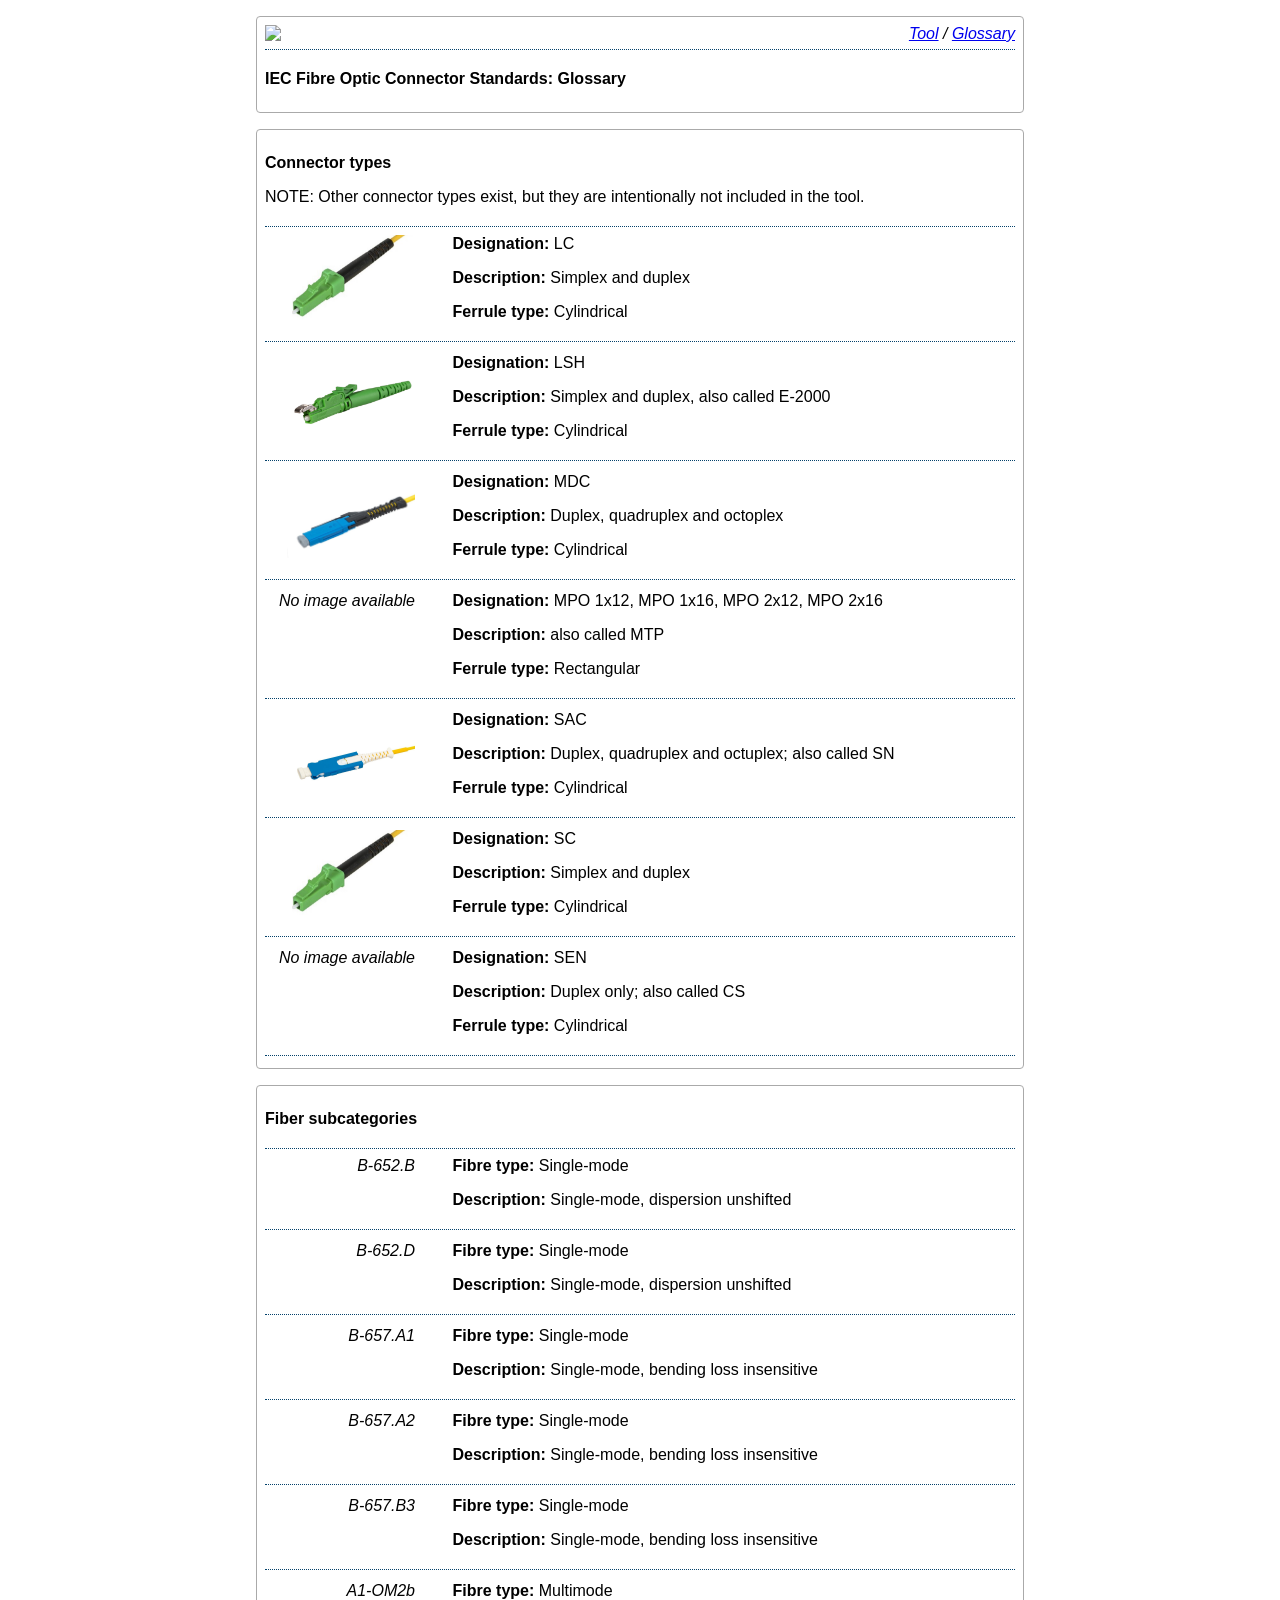
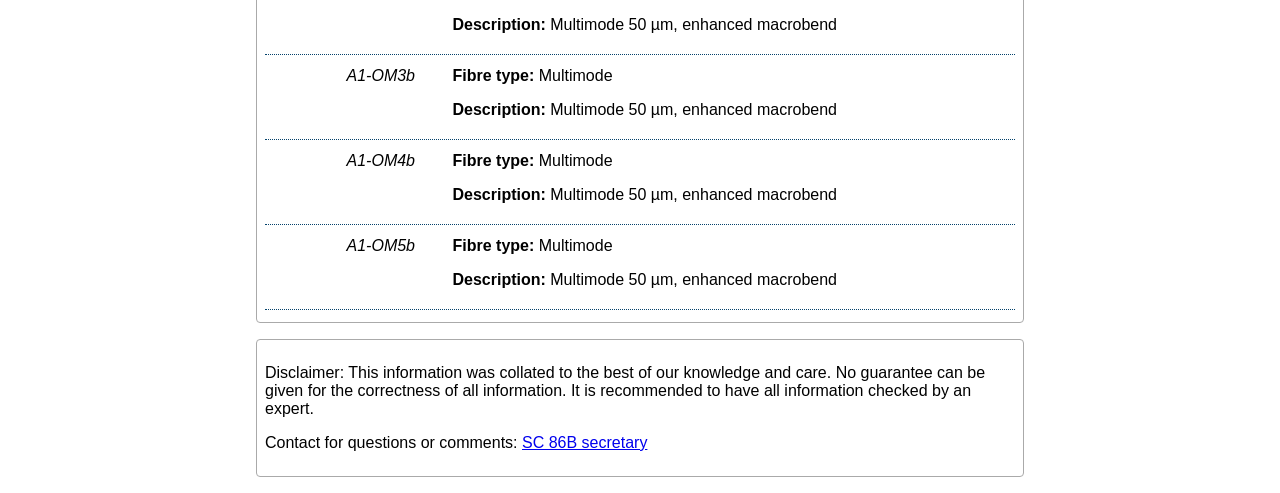
==== glossary.html @ 840000ee "added glossary" ====
<!DOCTYPE html>

<html>
<head>

	<meta name="viewport" content="width=device-width, initial-scale=1">

	<link href="./style.css" type="text/css" rel="stylesheet">
	<meta charset="UTF-8"> 

    <!-- This script tag bootstraps PyScript -->
    <link rel="stylesheet" href="https://pyscript.net/releases/2026.2.1/core.css" />
    <script type="module" src="https://pyscript.net/releases/2026.2.1/core.js"></script>


</head>

<title>IEC fibre optic connector standards > glossary</title>

<body>

    <div class="titlebar">
        <span class="input-line" style="padding-top: 0px; margin-top: 0px;">
            <p class="output-left"><img src="./assets/IEC_logo.jpg" id="logo" style="width: 3em;"></img></p>
            <p class="output-right"><a href="./index.html">Tool</a> / <a href="./glossary.html">Glossary</a></p>
        </span>
        <p><b>IEC Fibre Optic Connector Standards: Glossary</b></p>
    </div>

    <div class="titlebar">
        <span class="input-line" style="padding-top: 0px; margin-top: 0px;">
            <p><b>Connector types</b></p>
            <p>NOTE: Other connector types exist, but they are intentionally not included in the tool. </p>
        </span>
        <span class="input-line">
            <p class="glossary-left"><img src="./assets/images/LC Connector.jpeg" style="width: 8em;"></img></p>
            <div class="glossary-right">
                <p style="margin-top: 0%;"><b>Designation:</b> LC</p>
                <p><b>Description:</b> Simplex and duplex</p>
                <p><b>Ferrule type:</b> Cylindrical</p>
            </div>
        </span> 
        
        <span class="input-line">
            <p class="glossary-left"><img src="./assets/images/LSH Connector.jpeg" style="width: 8em;"></img></p>
            <div class="glossary-right">
                <p style="margin-top: 0%;"><b>Designation:</b> LSH</p>
                <p><b>Description:</b> Simplex and duplex, also called E-2000</p>
                <p><b>Ferrule type:</b> Cylindrical</p>
            </div>
        </span>

        <span class="input-line">
            <p class="glossary-left"><img src="./assets/images/MDC Connector.jpeg" style="width: 8em;"></img></p>
            <div class="glossary-right">
                <p style="margin-top: 0%;"><b>Designation:</b> MDC</p>
                <p><b>Description:</b> Duplex, quadruplex and octoplex</p>
                <p><b>Ferrule type:</b> Cylindrical</p>
            </div>
        </span>

        <span class="input-line">
            <p class="glossary-left">No image available</p>
            <div class="glossary-right">
                <p style="margin-top: 0%;"><b>Designation:</b> MPO 1x12, MPO 1x16, MPO 2x12, MPO 2x16</p>
                <p><b>Description:</b> also called MTP</p>
                <p><b>Ferrule type:</b> Rectangular</p>
            </div>
        </span>

        <span class="input-line">
            <p class="glossary-left"><img src="./assets/images/SAC Connector.jpeg" style="width: 8em;"></img></p>
            <div class="glossary-right">
                <p style="margin-top: 0%;"><b>Designation:</b> SAC</p>
                <p><b>Description:</b> Duplex, quadruplex and octuplex; also called SN</p>
                <p><b>Ferrule type:</b> Cylindrical</p>
            </div>
        </span>

        <span class="input-line">
            <p class="glossary-left"><img src="./assets/images/LC Connector.jpeg" style="width: 8em;"></img></p>
            <div class="glossary-right">
                <p style="margin-top: 0%;"><b>Designation:</b> SC</p>
                <p><b>Description:</b> Simplex and duplex</p>
                <p><b>Ferrule type:</b> Cylindrical</p>
            </div>
        </span>

        <span class="input-line">
            <p class="glossary-left">No image available</img></p>
            <div class="glossary-right">
                <p style="margin-top: 0%;"><b>Designation:</b> SEN</p>
                <p><b>Description:</b> Duplex only; also called CS</p>
                <p><b>Ferrule type:</b> Cylindrical</p>
            </div>
        </span>
         

    </div>

    <div class="titlebar">
        <span class="input-line" style="padding-top: 0px; margin-top: 0px;"><p><b>Fiber subcategories</b></p></span>
        <span class="input-line">
            <p class="glossary-left">B-652.B</img></p>
            <div class="glossary-right">
                <p style="margin-top: 0%;"><b>Fibre type:</b> Single-mode</p>
                <p><b>Description:</b> Single-mode, dispersion unshifted</p>
            </div>
        </span>

        <span class="input-line">
            <p class="glossary-left">B-652.D</img></p>
            <div class="glossary-right">
                <p style="margin-top: 0%;"><b>Fibre type:</b> Single-mode</p>
                <p><b>Description:</b> Single-mode, dispersion unshifted</p>
            </div>
        </span>

        <span class="input-line">
            <p class="glossary-left">B-657.A1</img></p>
            <div class="glossary-right">
                <p style="margin-top: 0%;"><b>Fibre type:</b> Single-mode</p>
                <p><b>Description:</b> Single-mode, bending loss insensitive</p>
            </div>
        </span>

        <span class="input-line">
            <p class="glossary-left">B-657.A2</img></p>
            <div class="glossary-right">
                <p style="margin-top: 0%;"><b>Fibre type:</b> Single-mode</p>
                <p><b>Description:</b> Single-mode, bending loss insensitive</p>
            </div>
        </span>

        <span class="input-line">
            <p class="glossary-left">B-657.B3</img></p>
            <div class="glossary-right">
                <p style="margin-top: 0%;"><b>Fibre type:</b> Single-mode</p>
                <p><b>Description:</b> Single-mode, bending loss insensitive</p>
            </div>
        </span>

        <span class="input-line">
            <p class="glossary-left">A1-OM2b</img></p>
            <div class="glossary-right">
                <p style="margin-top: 0%;"><b>Fibre type:</b> Multimode</p>
                <p><b>Description:</b> Multimode 50 µm, enhanced macrobend</p>
            </div>
        </span>

        <span class="input-line">
            <p class="glossary-left">A1-OM3b</img></p>
            <div class="glossary-right">
                <p style="margin-top: 0%;"><b>Fibre type:</b> Multimode</p>
                <p><b>Description:</b> Multimode 50 µm, enhanced macrobend</p>
            </div>
        </span>

        <span class="input-line">
            <p class="glossary-left">A1-OM4b</img></p>
            <div class="glossary-right">
                <p style="margin-top: 0%;"><b>Fibre type:</b> Multimode</p>
                <p><b>Description:</b> Multimode 50 µm, enhanced macrobend</p>
            </div>
        </span>

        <span class="input-line">
            <p class="glossary-left">A1-OM5b</img></p>
            <div class="glossary-right">
                <p style="margin-top: 0%;"><b>Fibre type:</b> Multimode</p>
                <p><b>Description:</b> Multimode 50 µm, enhanced macrobend</p>
            </div>
        </span>
    </div>

    <div class="titlebar">
        <p></p>        
        <p>Disclaimer: This information was collated to the best of our knowledge and care. No guarantee can be given for the correctness of all information. It is recommended to have all information checked by an expert.</p>
        <p>Contact for questions or comments: <a href="https://www.iec.ch/ords/f?p=107:3:0::::P3_ADDRESS_ID,P3_NAMETO,P3_SUBJECT:92120,Ryo%20Koyama,Selector%20for%20relevant%20IEC%20connector%20standards" target="_blank">SC 86B secretary</a></p>
    </div>

    

</body>
	
  
</html>
---- style.css ----
body {
	width: 60%;
	padding-left: 20%;
	padding-right: 20%;
  margin: 0;
	font-family: Arial, Helvetica, sans-serif;
  @media screen and (max-width: 600px) {
    width: 98%;
    padding-left: 1%;
    padding-right: 1%;
  }
}

details {
  border: 1px solid #aaa;
  border-radius: 4px;
  padding: 0.5em 0.5em 0em;
  margin-bottom: 1em;
}

details[open] {
  padding: 0.5em;
}

.navbar {
  position: fixed;
  top: 0;
  left: 0;
  width: 18%;
  margin: 0.5em;
  padding: 0.5em;
  border: 1px solid #aaa;
  border-radius: 4px;
  display: none
}

.output-left {
  float: left;
  margin: 0;
  width: 80%;
  @media screen and (max-width: 600px) {
    width: 100%;
  }
}

.output-right {
  float: right;
  margin: 0;
  width: 20%;
  text-align: right;
  font-style: italic;
  @media screen and (max-width: 600px) {
    width: 100%;
    float: left;
    text-align: left;
    padding-top: 0.5em;
  }
}

.glossary-left {
  float: left;
  margin: 0;
  width: 20%;
  text-align: right;
  font-style: italic;
  @media screen and (max-width: 600px) {
    width: 100%;
    float: left;
    text-align: left;
    padding-top: 0.5em;
  }
}

.glossary-right {
  float: left;
  margin: 0;
  width: 75%;
  padding-left: 5%;
  @media screen and (max-width: 600px) {
    padding-top: 1em;
    width: 100%;
    padding-left: 0%;
  }
}

.titlebar {
  border: 1px solid #aaa;
  border-radius: 4px;
  padding: 0.5em 0.5em 0.5em;
  margin-bottom: 1em;
  margin-top: 1em;
}

summary {
  background-color: #dddddd;
  font-weight: bold;
  margin: 0.5em -0.5em 0.5em;
  padding: 0.5em;
}

/* summary:hover {
  cursor: pointer;
} */

details[open] summary {
  border-bottom: 1px solid #aaa;
  margin-bottom: 0.5em;
}

.line {
  width: 98%;
  height: 2px;
  margin-left: 1;
  margin-right: 1%;
  background-color: #aaa;
}

table {
  border-collapse: collapse;
  border: 2px solid rgb(140 140 140);
  font-family: sans-serif;
  font-size: 0.8rem;
  letter-spacing: 1px;
}

caption {
  caption-side: bottom;
  padding: 10px;
  font-weight: bold;
}

thead,
tfoot {
  background-color: rgb(228 240 245);
  text-align: left;
}

th,
td {
  border: 1px solid rgb(160 160 160);
  padding: 8px 10px;
  text-align: left;
}

td {
  text-align: left;
}

tbody > tr:nth-of-type(even) {
  background-color: rgb(237 238 242);
}

tfoot th {
  text-align: left;
}

tfoot td {
  font-weight: bold;
}

pre {
    /*background: #f4f4f4;
    border: 1px solid #ddd;
    border-left: 3px solid #f36d33;
    color: #666;*/
    page-break-inside: avoid;
    font-family: monospace;
    font-size: 15px;
    line-height: 1.6;
    margin-bottom: 1.6em;
    max-width: 100%;
    overflow: auto;
    padding: 1em 1.5em;
    display: block;
    word-wrap: break-word;
}

img {
  width: 50%;
}


.tooltip {
	position: relative;
	display: inline-block;
	color: rgb(107, 122, 133);
	transition: color 0.6s;
	/*border-bottom: 1px dotted rgb(5, 66, 107);*/
}

/* Tooltip text */
.tooltip .tooltiptext {
  border: 1px solid #aaa;
  border-radius: 4px;
  padding: 0.5em 0.5em 0.5em;
  margin-bottom: 1em;
	visibility: hidden;
	padding: 10px;
	width: 240px;
	background-color: rgb(255, 255, 255);
	font-size: 16px;
	font-weight: 300;
	text-align: left;
	line-height: 20px;
	border-radius: 6px;
  color: rgb(0, 0, 0);

	/* Position the tooltip text - see examples below! */
	position: absolute;	
	z-index: 1;
	bottom: 100%;
	left: 50%;
	margin-left: -120px; /* Use half of the width (120/2 = 60), to center the tooltip */
	opacity: 0;
}

/* .tooltip:hover {
	
} */
/* Show the tooltip text when you mouse over the tooltip container */
.tooltip:hover .tooltiptext {
	visibility: visible;
	opacity: 1;
	transition: opacity .6s;
}

.input-line {
	width: 100%;
	display: inline-block;
	border-bottom: 1px dotted rgb(5, 66, 107);
	padding-bottom: 0.25em;
  padding-top: 0.25em;
  margin-top: 0.25em;
}


#header-loading-bar {
	width: 100%;
	height: 2em;
  padding-top: 0.5em;
	background-color: rgb(207, 152, 90);
  text-align: center;
	color: rgb(0, 0, 0);
  border-radius: 4px;
  margin-bottom: 0.5em;
}

#application {
  display: none;
}

select {
  float: right;
  width: 20%;
  margin-bottom: 0.5em;
  @media screen and (max-width: 600px) {
    width: 100%;
    float: left;
    text-align: left;
    margin-top: 0.5em;
  }
}
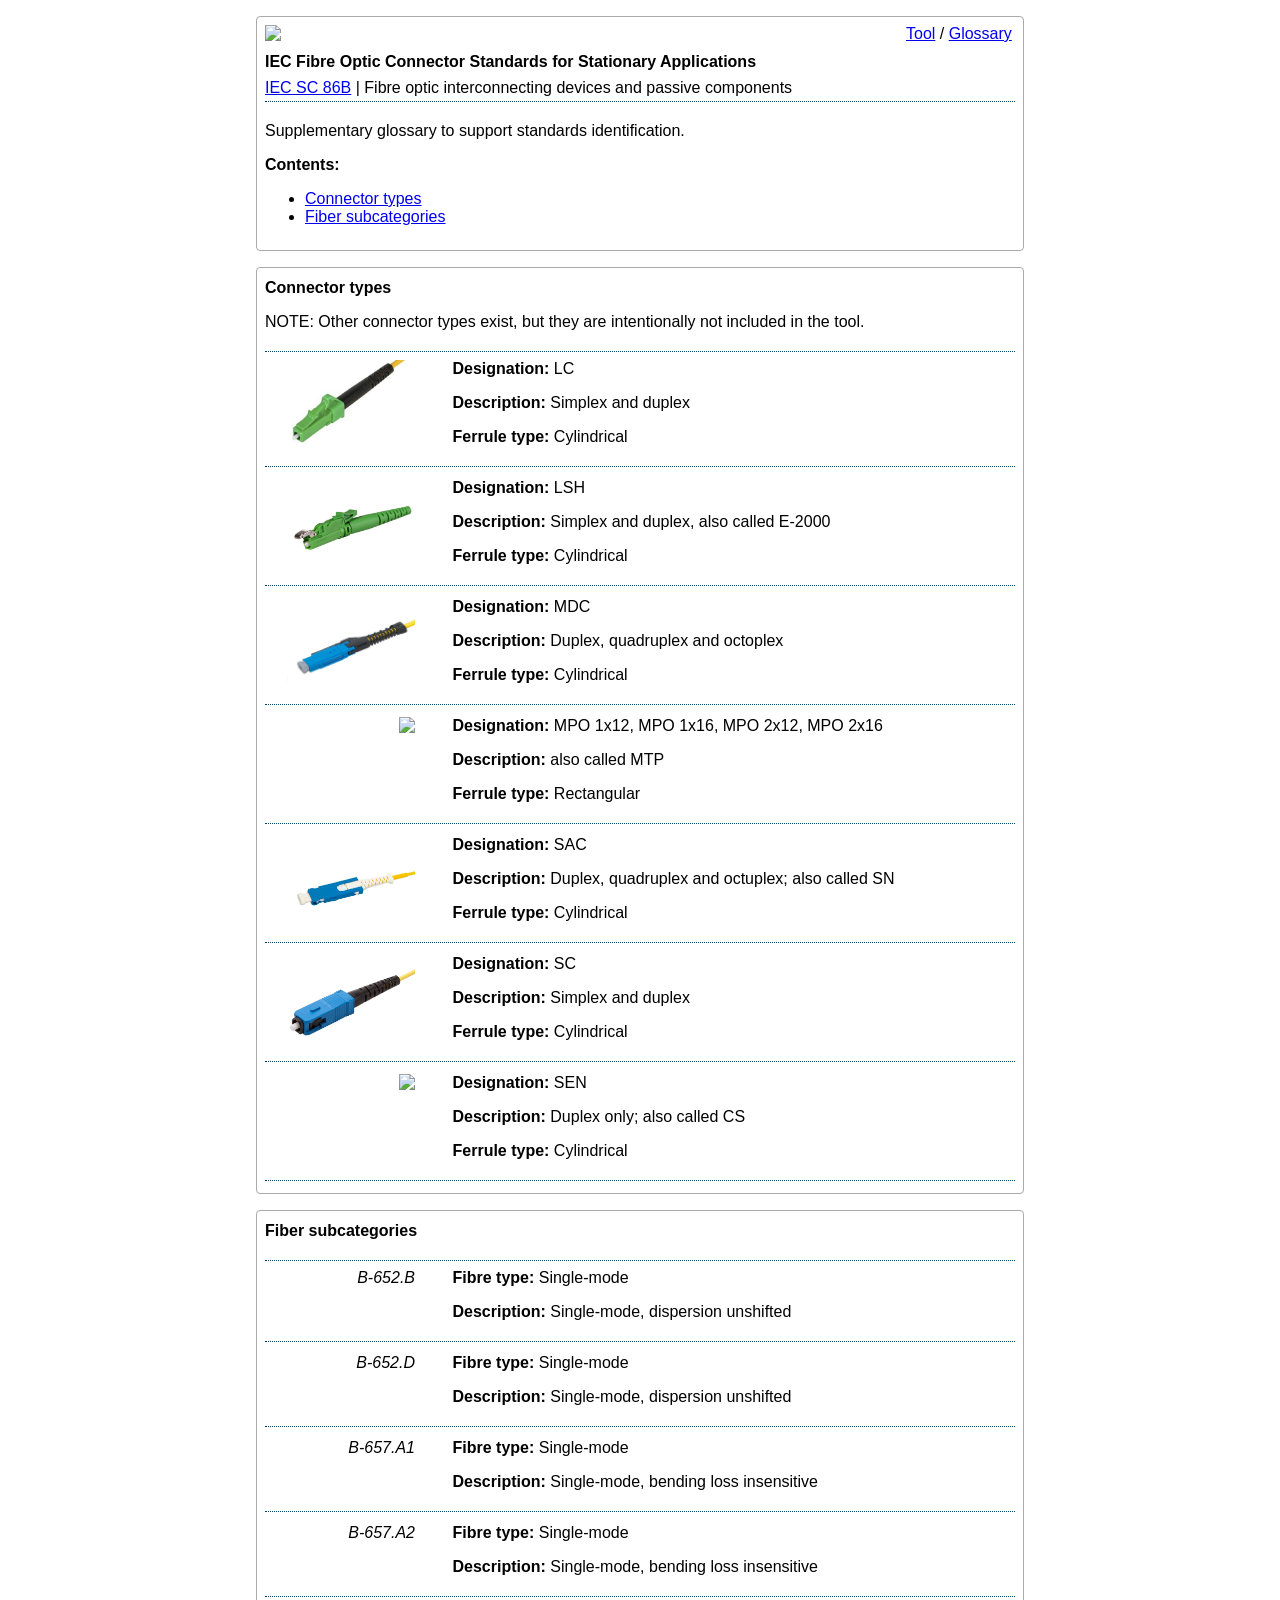
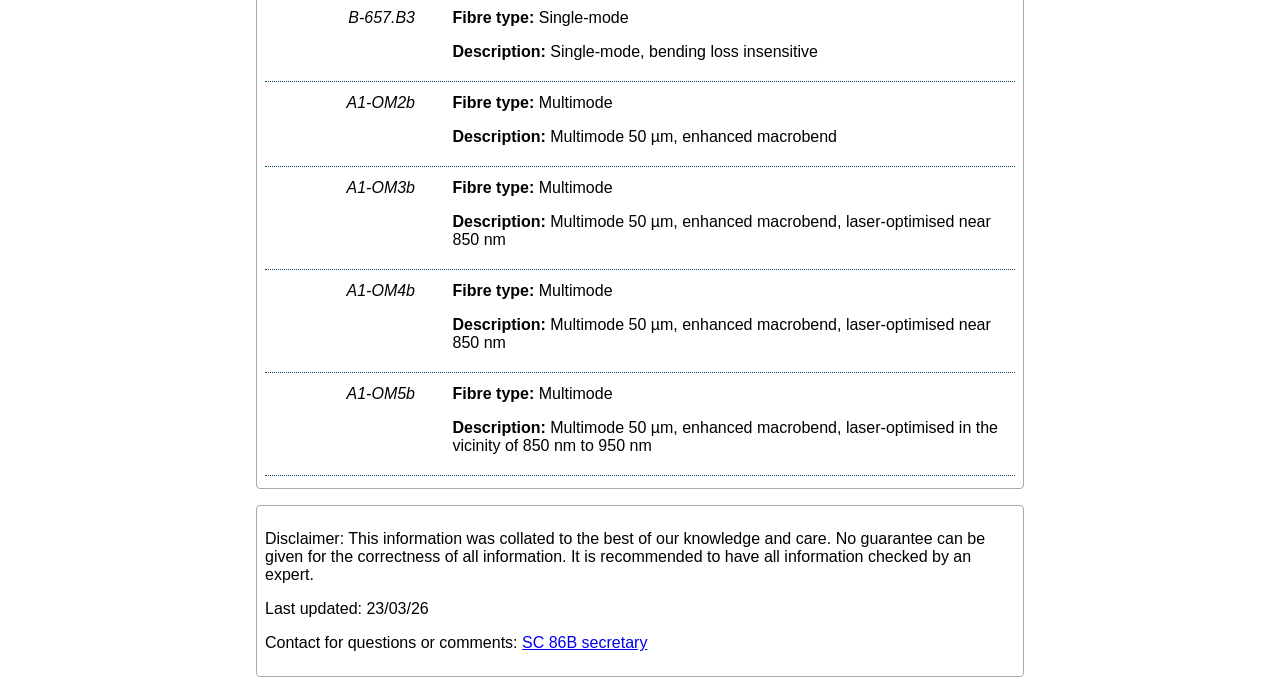
==== commit 2dcfebbc: "update titlebar, add glossary images, update fiber glossary text" ====
--- a/glossary.html
+++ b/glossary.html
@@ -17,21 +17,28 @@
 
 </head>
 
-<title>IEC fibre optic connector standards > glossary</title>
+<title>IEC fibre optic connector standards for Stationary Applications > glossary</title>
 
 <body>
 
     <div class="titlebar">
         <span class="input-line" style="padding-top: 0px; margin-top: 0px;">
-            <p class="output-left"><img src="./assets/IEC_logo.jpg" id="logo" style="width: 3em;"></img></p>
-            <p class="output-right"><a href="./index.html">Tool</a> / <a href="./glossary.html">Glossary</a></p>
+            <p style="margin: 0px; float: left;"><img src="./assets/IEC_logo.jpg" id="logo" style="width: 3em;"></img></p>
+            <p class="title-right"><a href="./index.html">Tool</a> / <a href="./glossary.html">Glossary</a></p>
+            <p class="title-left"><b>IEC Fibre Optic Connector Standards for Stationary Applications</b></p>
+            <p class="subtitle-left"><a href="https://www.iec.ch/dyn/www/f?p=103:7:316980256143449::::FSP_ORG_ID,FSP_LANG_ID:1401,25">IEC SC 86B</a> | Fibre optic interconnecting devices and passive components</p>
         </span>
-        <p><b>IEC Fibre Optic Connector Standards: Glossary</b></p>
+        <p>Supplementary glossary to support standards identification.</p>
+        <p><b>Contents:</b></p>
+        <ul>
+            <li><a href="#connector_types">Connector types</a></li>
+            <li><a href="#fiber_subcategories">Fiber subcategories</a></li>
+        
     </div>
 
-    <div class="titlebar">
+    <div class="titlebar" id="connector_types">
         <span class="input-line" style="padding-top: 0px; margin-top: 0px;">
-            <p><b>Connector types</b></p>
+            <p style="margin-top: 0.2em;"><b>Connector types</b></p>
             <p>NOTE: Other connector types exist, but they are intentionally not included in the tool. </p>
         </span>
         <span class="input-line">
@@ -62,7 +69,7 @@
         </span>
 
         <span class="input-line">
-            <p class="glossary-left">No image available</p>
+            <p class="glossary-left"><img src="./assets/images/MPO Connector.jpeg" style="width: 8em;"></img></p>
             <div class="glossary-right">
                 <p style="margin-top: 0%;"><b>Designation:</b> MPO 1x12, MPO 1x16, MPO 2x12, MPO 2x16</p>
                 <p><b>Description:</b> also called MTP</p>
@@ -80,7 +87,7 @@
         </span>
 
         <span class="input-line">
-            <p class="glossary-left"><img src="./assets/images/LC Connector.jpeg" style="width: 8em;"></img></p>
+            <p class="glossary-left"><img src="./assets/images/SC Connector.jpeg" style="width: 8em;"></img></p>
             <div class="glossary-right">
                 <p style="margin-top: 0%;"><b>Designation:</b> SC</p>
                 <p><b>Description:</b> Simplex and duplex</p>
@@ -89,7 +96,7 @@
         </span>
 
         <span class="input-line">
-            <p class="glossary-left">No image available</img></p>
+            <p class="glossary-left"><img src="./assets/images/CS Connector.jpeg" style="width: 8em;"></img></img></p>
             <div class="glossary-right">
                 <p style="margin-top: 0%;"><b>Designation:</b> SEN</p>
                 <p><b>Description:</b> Duplex only; also called CS</p>
@@ -100,8 +107,10 @@
 
     </div>
 
-    <div class="titlebar">
-        <span class="input-line" style="padding-top: 0px; margin-top: 0px;"><p><b>Fiber subcategories</b></p></span>
+    <div class="titlebar" id="fiber_subcategories">
+        <span class="input-line" style="padding-top: 0px; margin-top: 0px;">
+            <p style="margin-top: 0.2em;"><b>Fiber subcategories</b></p>
+        </span>
         <span class="input-line">
             <p class="glossary-left">B-652.B</img></p>
             <div class="glossary-right">
@@ -154,7 +163,7 @@
             <p class="glossary-left">A1-OM3b</img></p>
             <div class="glossary-right">
                 <p style="margin-top: 0%;"><b>Fibre type:</b> Multimode</p>
-                <p><b>Description:</b> Multimode 50 µm, enhanced macrobend</p>
+                <p><b>Description:</b> Multimode 50 µm, enhanced macrobend, laser-optimised near 850 nm</p>
             </div>
         </span>
 
@@ -162,7 +171,7 @@
             <p class="glossary-left">A1-OM4b</img></p>
             <div class="glossary-right">
                 <p style="margin-top: 0%;"><b>Fibre type:</b> Multimode</p>
-                <p><b>Description:</b> Multimode 50 µm, enhanced macrobend</p>
+                <p><b>Description:</b> Multimode 50 µm, enhanced macrobend, laser-optimised near 850 nm</p>
             </div>
         </span>
 
@@ -170,7 +179,7 @@
             <p class="glossary-left">A1-OM5b</img></p>
             <div class="glossary-right">
                 <p style="margin-top: 0%;"><b>Fibre type:</b> Multimode</p>
-                <p><b>Description:</b> Multimode 50 µm, enhanced macrobend</p>
+                <p><b>Description:</b> Multimode 50 µm, enhanced macrobend, laser-optimised in the vicinity of 850 nm to 950 nm</p>
             </div>
         </span>
     </div>
@@ -178,6 +187,7 @@
     <div class="titlebar">
         <p></p>        
         <p>Disclaimer: This information was collated to the best of our knowledge and care. No guarantee can be given for the correctness of all information. It is recommended to have all information checked by an expert.</p>
+        <p>Last updated: 23/03/26</p>
         <p>Contact for questions or comments: <a href="https://www.iec.ch/ords/f?p=107:3:0::::P3_ADDRESS_ID,P3_NAMETO,P3_SUBJECT:92120,Ryo%20Koyama,Selector%20for%20relevant%20IEC%20connector%20standards" target="_blank">SC 86B secretary</a></p>
     </div>
 
--- a/style.css
+++ b/style.css
@@ -4,7 +4,7 @@
 	padding-right: 20%;
   margin: 0;
 	font-family: Arial, Helvetica, sans-serif;
-  @media screen and (max-width: 600px) {
+  @media screen and (max-width: 900px) {
     width: 98%;
     padding-left: 1%;
     padding-right: 1%;
@@ -38,7 +38,7 @@
   float: left;
   margin: 0;
   width: 80%;
-  @media screen and (max-width: 600px) {
+  @media screen and (max-width: 900px) {
     width: 100%;
   }
 }
@@ -49,7 +49,7 @@
   width: 20%;
   text-align: right;
   font-style: italic;
-  @media screen and (max-width: 600px) {
+  @media screen and (max-width: 900px) {
     width: 100%;
     float: left;
     text-align: left;
@@ -63,7 +63,7 @@
   width: 20%;
   text-align: right;
   font-style: italic;
-  @media screen and (max-width: 600px) {
+  @media screen and (max-width: 900px) {
     width: 100%;
     float: left;
     text-align: left;
@@ -76,11 +76,41 @@
   margin: 0;
   width: 75%;
   padding-left: 5%;
-  @media screen and (max-width: 600px) {
+  @media screen and (max-width: 900px) {
     padding-top: 1em;
     width: 100%;
     padding-left: 0%;
   }
+}
+
+.title-left {
+  float: left;
+  margin: 0;
+  padding-left: 1em;
+  padding-top: 0.2em;
+  @media screen and (max-width: 1300px) {
+    padding-left: 0em;
+    padding-top: 0.5em;
+    width: 100%;
+  }
+}
+
+.subtitle-left {
+  float: left;
+  margin: 0;
+  padding-left: 1em;
+  padding-top: 0.5em;
+  @media screen and (max-width: 1300px) {
+    padding-left: 0em;
+    padding-top: 0.5em;
+    width: 100%;
+  }
+}
+
+.title-right {
+  float: right;
+  margin: 0;
+  padding-right: 0.2em;
 }
 
 .titlebar {
@@ -253,7 +283,7 @@
   float: right;
   width: 20%;
   margin-bottom: 0.5em;
-  @media screen and (max-width: 600px) {
+  @media screen and (max-width: 900px) {
     width: 100%;
     float: left;
     text-align: left;
